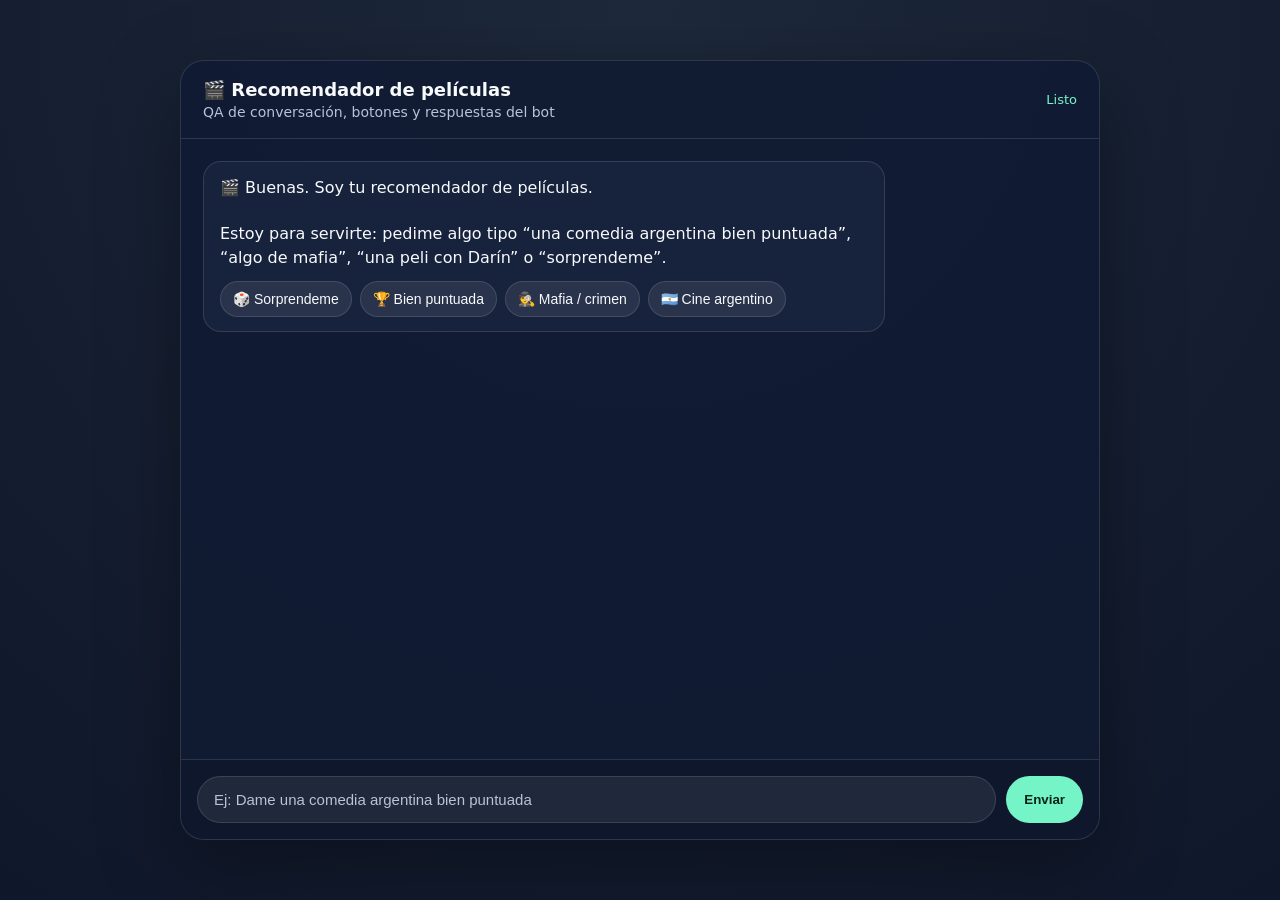
==== chat-qa.html @ c91ffd51 "Create chat-qa.html" ====
<!DOCTYPE html>
<html lang="es">
<head>
  <meta charset="UTF-8" />
  <meta name="viewport" content="width=device-width, initial-scale=1.0" />
  <title>QA Chat Películas</title>

  <style>
    :root {
      --bg: #0f172a;
      --panel: #111c34;
      --card: rgba(255, 255, 255, 0.08);
      --text: #f8fafc;
      --muted: #b7c3d7;
      --accent: #75f4c8;
      --line: rgba(255, 255, 255, 0.12);
      --bot: #17223d;
      --user: #2563eb;
      --error: #f87171;
    }

    * {
      box-sizing: border-box;
    }

    body {
      margin: 0;
      min-height: 100vh;
      font-family: system-ui, -apple-system, BlinkMacSystemFont, "Segoe UI", sans-serif;
      background: radial-gradient(circle at top, #1e293b, var(--bg));
      color: var(--text);
      display: grid;
      place-items: center;
      padding: 24px;
    }

    .chat-shell {
      width: min(920px, 100%);
      height: min(780px, calc(100vh - 48px));
      background: rgba(17, 28, 52, 0.92);
      border: 1px solid var(--line);
      border-radius: 24px;
      overflow: hidden;
      display: grid;
      grid-template-rows: auto 1fr auto;
      box-shadow: 0 24px 80px rgba(0,0,0,0.35);
    }

    .chat-header {
      padding: 18px 22px;
      border-bottom: 1px solid var(--line);
      display: flex;
      align-items: center;
      justify-content: space-between;
      gap: 16px;
    }

    .chat-title {
      display: flex;
      flex-direction: column;
      gap: 4px;
    }

    .chat-title strong {
      font-size: 18px;
    }

    .chat-title span {
      color: var(--muted);
      font-size: 14px;
    }

    .status {
      font-size: 13px;
      color: var(--accent);
    }

    .messages {
      padding: 22px;
      overflow-y: auto;
      display: flex;
      flex-direction: column;
      gap: 14px;
    }

    .message {
      max-width: 78%;
      padding: 14px 16px;
      border-radius: 18px;
      line-height: 1.45;
      white-space: pre-wrap;
      word-wrap: break-word;
    }

    .message.bot {
      align-self: flex-start;
      background: var(--bot);
      border: 1px solid var(--line);
    }

    .message.user {
      align-self: flex-end;
      background: var(--user);
    }

    .message.error {
      background: rgba(248, 113, 113, 0.14);
      border: 1px solid rgba(248, 113, 113, 0.35);
      color: #fecaca;
    }

    .movie-card {
      margin-top: 12px;
      display: grid;
      grid-template-columns: 96px 1fr;
      gap: 12px;
      background: rgba(255,255,255,0.06);
      border: 1px solid var(--line);
      border-radius: 16px;
      padding: 10px;
    }

    .movie-card img {
      width: 96px;
      border-radius: 12px;
      object-fit: cover;
    }

    .movie-card h3 {
      margin: 0 0 6px;
      font-size: 16px;
    }

    .movie-card p {
      margin: 0;
      color: var(--muted);
      font-size: 13px;
    }

    .movie-card a {
      display: inline-block;
      margin-top: 8px;
      color: var(--accent);
      text-decoration: none;
      font-size: 13px;
    }

    .buttons {
      display: flex;
      flex-wrap: wrap;
      gap: 8px;
      margin-top: 12px;
    }

    .buttons button {
      border: 1px solid var(--line);
      background: rgba(255,255,255,0.08);
      color: var(--text);
      border-radius: 999px;
      padding: 9px 12px;
      cursor: pointer;
      font-size: 14px;
    }

    .buttons button:hover {
      border-color: var(--accent);
    }

    .composer {
      padding: 16px;
      border-top: 1px solid var(--line);
      display: flex;
      gap: 10px;
      background: rgba(15, 23, 42, 0.72);
    }

    .composer input {
      flex: 1;
      border: 1px solid var(--line);
      border-radius: 999px;
      padding: 14px 16px;
      background: rgba(255,255,255,0.08);
      color: var(--text);
      outline: none;
      font-size: 15px;
    }

    .composer input::placeholder {
      color: var(--muted);
    }

    .composer button {
      border: none;
      border-radius: 999px;
      padding: 0 18px;
      background: var(--accent);
      color: #06221a;
      font-weight: 700;
      cursor: pointer;
    }

    .composer button:disabled {
      opacity: 0.5;
      cursor: not-allowed;
    }

    @media (max-width: 640px) {
      body {
        padding: 0;
      }

      .chat-shell {
        height: 100vh;
        border-radius: 0;
      }

      .message {
        max-width: 92%;
      }

      .movie-card {
        grid-template-columns: 1fr;
      }

      .movie-card img {
        width: 100%;
        max-height: 320px;
      }
    }
  </style>
</head>

<body>
  <main class="chat-shell">
    <header class="chat-header">
      <div class="chat-title">
        <strong>🎬 Recomendador de películas</strong>
        <span>QA de conversación, botones y respuestas del bot</span>
      </div>
      <div class="status" id="status">Listo</div>
    </header>

    <section class="messages" id="messages"></section>

    <form class="composer" id="composer">
      <input
        id="userInput"
        type="text"
        placeholder="Ej: Dame una comedia argentina bien puntuada"
        autocomplete="off"
      />
      <button id="sendButton" type="submit">Enviar</button>
    </form>
  </main>

  <script>
    const WEBHOOK_URL = "https://n8n.gabrielux.com.ar/webhook/movie-chat-agent";

    const messagesEl = document.getElementById("messages");
    const composerEl = document.getElementById("composer");
    const inputEl = document.getElementById("userInput");
    const sendButtonEl = document.getElementById("sendButton");
    const statusEl = document.getElementById("status");

    const sessionId = getOrCreateSessionId();

    function getOrCreateSessionId() {
      const existing = localStorage.getItem("movieChatSessionId");
      if (existing) return existing;

      const created = `qa-${Date.now()}-${Math.random().toString(16).slice(2)}`;
      localStorage.setItem("movieChatSessionId", created);
      return created;
    }

    function scrollToBottom() {
      messagesEl.scrollTop = messagesEl.scrollHeight;
    }

    function addMessage(content, sender = "bot", extra = {}) {
      const messageEl = document.createElement("article");
      messageEl.className = `message ${sender}`;

      const textEl = document.createElement("div");
      textEl.textContent = content;
      messageEl.appendChild(textEl);

      if (extra.movie) {
        messageEl.appendChild(renderMovie(extra.movie));
      }

      if (Array.isArray(extra.movies) && extra.movies.length) {
        extra.movies.forEach(movie => {
          messageEl.appendChild(renderMovie(movie));
        });
      }

      if (Array.isArray(extra.buttons) && extra.buttons.length) {
        messageEl.appendChild(renderButtons(extra.buttons));
      }

      messagesEl.appendChild(messageEl);
      scrollToBottom();
    }

    function renderMovie(movie) {
      const card = document.createElement("div");
      card.className = "movie-card";

      if (movie.poster) {
        const img = document.createElement("img");
        img.src = movie.poster;
        img.alt = movie.title || "Poster de película";
        card.appendChild(img);
      }

      const body = document.createElement("div");

      const title = document.createElement("h3");
      title.textContent = `${movie.title || "Película"}${movie.year ? ` (${movie.year})` : ""}`;
      body.appendChild(title);

      const meta = document.createElement("p");
      meta.textContent = [
        movie.rating ? `⭐ ${movie.rating}` : "",
        movie.vote_count ? `${movie.vote_count} votos` : ""
      ].filter(Boolean).join(" · ");
      body.appendChild(meta);

      if (movie.tmdb_url) {
        const link = document.createElement("a");
        link.href = movie.tmdb_url;
        link.target = "_blank";
        link.rel = "noopener noreferrer";
        link.textContent = "Ver en TMDb";
        body.appendChild(link);
      }

      card.appendChild(body);
      return card;
    }

    function renderButtons(buttons) {
      const wrap = document.createElement("div");
      wrap.className = "buttons";

      buttons.forEach(button => {
        const btn = document.createElement("button");
        btn.type = "button";
        btn.textContent = button.label || button.value || "Opción";
        btn.addEventListener("click", () => {
          sendMessage(button.value || button.label);
        });
        wrap.appendChild(btn);
      });

      return wrap;
    }

    async function sendMessage(message) {
      const cleanMessage = String(message || "").trim();
      if (!cleanMessage) return;

      addMessage(cleanMessage, "user");

      inputEl.value = "";
      inputEl.focus();
      sendButtonEl.disabled = true;
      statusEl.textContent = "Pensando...";

      try {
        const response = await fetch(WEBHOOK_URL, {
          method: "POST",
          headers: {
            "Content-Type": "text/plain"
          },
          body: JSON.stringify({
            message: cleanMessage,
            sessionId,
            source: "web-qa"
          })
        });

        if (!response.ok) {
          throw new Error(`HTTP ${response.status}`);
        }

        const data = await response.json();

        addMessage(data.reply || "No llegó reply en la respuesta.", "bot", {
          movie: data.movie,
          movies: data.movies,
          buttons: data.buttons
        });

        console.log("Respuesta n8n:", data);
      } catch (error) {
        console.error(error);
        addMessage(
          "No pude conectar con n8n. Revisá si el workflow está activo, si la URL es correcta o si hay un bloqueo CORS.",
          "error"
        );
      } finally {
        sendButtonEl.disabled = false;
        statusEl.textContent = "Listo";
      }
    }

    composerEl.addEventListener("submit", event => {
      event.preventDefault();
      sendMessage(inputEl.value);
    });

    addMessage(
      "🎬 Buenas. Soy tu recomendador de películas.\n\nEstoy para servirte: pedime algo tipo “una comedia argentina bien puntuada”, “algo de mafia”, “una peli con Darín” o “sorprendeme”.",
      "bot",
      {
        buttons: [
          { label: "🎲 Sorprendeme", value: "sorprendeme con una película" },
          { label: "🏆 Bien puntuada", value: "dame una película bien puntuada" },
          { label: "🕵️ Mafia / crimen", value: "dame las mejores pelis de mafiosos" },
          { label: "🇦🇷 Cine argentino", value: "quiero una comedia argentina" }
        ]
      }
    );
  </script>
</body>
</html>
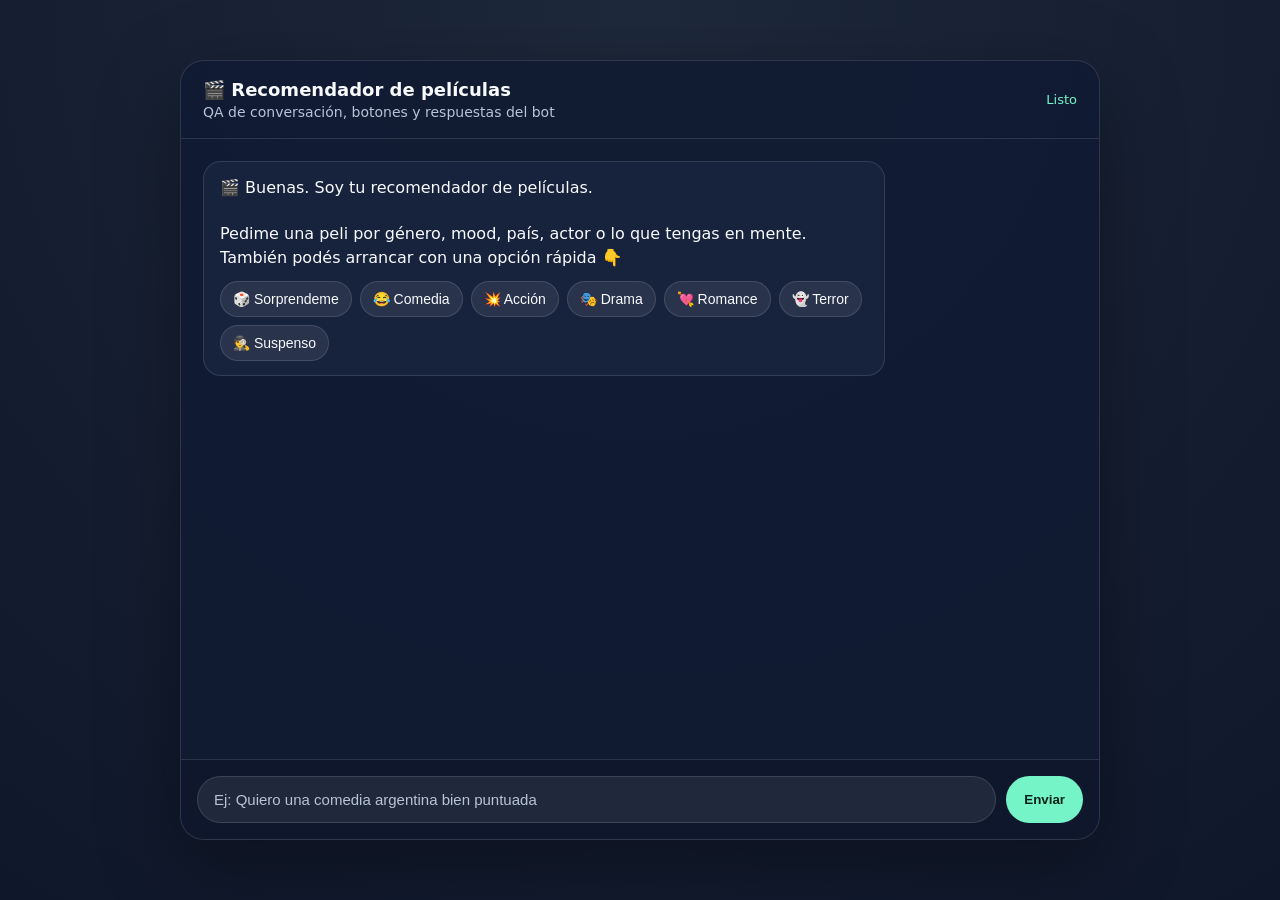
==== commit 8a9806f9: "Update chat-qa.html" ====
--- a/chat-qa.html
+++ b/chat-qa.html
@@ -246,7 +246,7 @@
       <input
         id="userInput"
         type="text"
-        placeholder="Ej: Dame una comedia argentina bien puntuada"
+        placeholder="Ej: Quiero una comedia argentina bien puntuada"
         autocomplete="off"
       />
       <button id="sendButton" type="submit">Enviar</button>
@@ -372,7 +372,7 @@
         const response = await fetch(WEBHOOK_URL, {
           method: "POST",
           headers: {
-            "Content-Type": "text/plain"
+            "Content-Type": "application/json"
           },
           body: JSON.stringify({
             message: cleanMessage,
@@ -385,7 +385,16 @@
           throw new Error(`HTTP ${response.status}`);
         }
 
-        const data = await response.json();
+        const text = await response.text();
+        let data;
+
+        try {
+          data = JSON.parse(text);
+        } catch {
+          data = {
+            reply: text || "n8n respondió, pero no devolvió JSON."
+          };
+        }
 
         addMessage(data.reply || "No llegó reply en la respuesta.", "bot", {
           movie: data.movie,
@@ -412,14 +421,17 @@
     });
 
     addMessage(
-      "🎬 Buenas. Soy tu recomendador de películas.\n\nEstoy para servirte: pedime algo tipo “una comedia argentina bien puntuada”, “algo de mafia”, “una peli con Darín” o “sorprendeme”.",
+      "🎬 Buenas. Soy tu recomendador de películas.\n\nPedime una peli por género, mood, país, actor o lo que tengas en mente.\nTambién podés arrancar con una opción rápida 👇",
       "bot",
       {
         buttons: [
           { label: "🎲 Sorprendeme", value: "sorprendeme con una película" },
-          { label: "🏆 Bien puntuada", value: "dame una película bien puntuada" },
-          { label: "🕵️ Mafia / crimen", value: "dame las mejores pelis de mafiosos" },
-          { label: "🇦🇷 Cine argentino", value: "quiero una comedia argentina" }
+          { label: "😂 Comedia", value: "recomendame una película de comedia" },
+          { label: "💥 Acción", value: "recomendame una película de acción" },
+          { label: "🎭 Drama", value: "recomendame una película de drama" },
+          { label: "💘 Romance", value: "recomendame una película romántica" },
+          { label: "👻 Terror", value: "recomendame una película de terror" },
+          { label: "🕵️ Suspenso", value: "recomendame una película de suspenso" }
         ]
       }
     );
